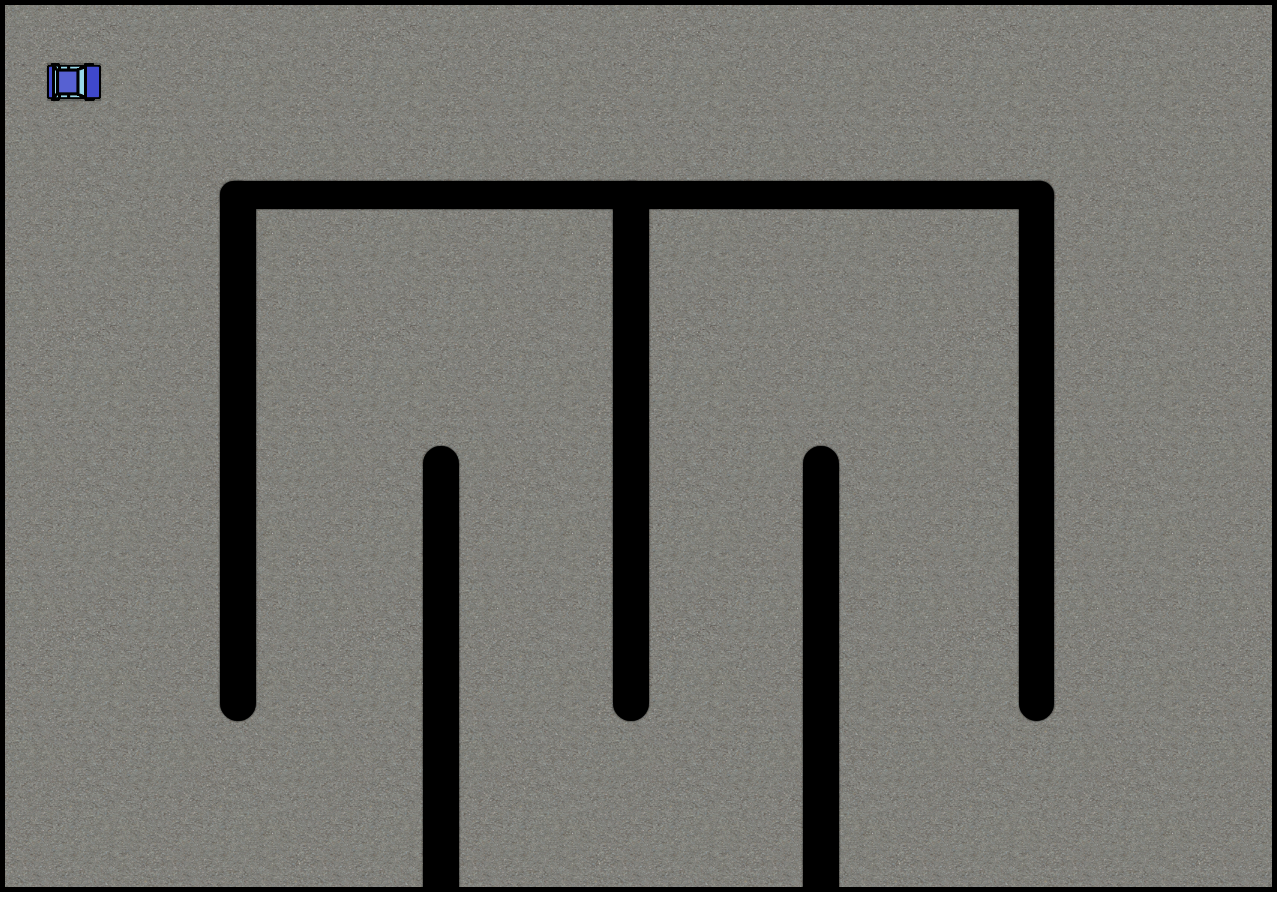
==== autopeli.html @ 736095bc "First commit" ====
<!doctype html>
<html>
	<head>
		<script src="https://ajax.googleapis.com/ajax/libs/jquery/2.1.3/jquery.min.js"></script>
		<style>
			#game {
				overflow: hidden;
				border: 5px solid black;
				position: absolute;
				top: 0;
				left: 0;
				width: 99%;
				height: 98vh;
				overflow: hidden;
				background-image: url("asfaltti.jpg");
				background-size: 300px;
			}
			#car {
				position: absolute;
				width: 3%;
				box-shadow: 0px 0px 3px rgba(0,0,0,0.25);
				background-color: rgba(0,0,0,0.25);
			}
			.wall {
				background-color: black;
				border: 5px solid black;
				position: absolute;
				border-radius: 30px;
				box-shadow: 0px 0px 2px black;
			}
			#wall1 {
				top: 20%;
				left: 80%;
				width: 2%;
				height: 60%;
			}
			#wall2 {
				top: 20%;
				left: 17%;
				width: 2%;
				height: 60%;
			}
			#wall3 {
				top: 20%;
				left: 17%;
				width: 65%;
				height: 2%;
			}
			#wall4 {
				top: 50%;
				left: 33%;
				width: 2%;
				height: 60%;
			}
			#wall5 {
				top: 20%;
				left: 48%;
				width: 2%;
				height: 60%;
			}
			#wall6 {
				top: 50%;
				left: 63%;
				width: 2%;
				height: 60%;
			}
		</style>
	</head>
	<body>
		<div id="game">
			<img src="car100.png" id="car">
			<div id="wall1" class="collidable wall"></div>
			<div id="wall2" class="collidable wall"></div>
			<div id="wall3" class="collidable wall"></div>
			<div id="wall4" class="collidable wall"></div>
			<div id="wall5" class="collidable wall"></div>
			<div id="wall6" class="collidable wall"></div>
		</div>

		<script>
			var game = $("#game");
			var car = $("#car");
			var speed = 0;
			var direction = Math.PI;
			var toppi = 50;
			var left = 50;
			var condition = 1;

			var dirpx = 0.2;
			var speedpx = 15;
			var slowdown = speedpx/10;
			var maxspeed = 40;

			var keyupisdown = false;
			var keydownisdown = false;
			var keyleftisdown = false;
			var keyrightisdown = false;

			var user = 1;
			var interval;

			$(document).ready(function(){
				$('body').bind('keydown',function(e){
					if (e.which === 37) {
						keyleftisdown = true;
					}
					else if (e.which === 39) {
						keyrightisdown = true;
					}
					else if (e.which === 38) {
						keyupisdown = true;
					}
					else if (e.which === 40) {
						keydownisdown = true;
					}
				}).bind('keyup',function(e){
					if (e.which === 37) {
						keyleftisdown = false;
					}
					else if (e.which === 39) {
						keyrightisdown = false;
					}
					else if (e.which === 38) {
						keyupisdown = false;
					}
					else if (e.which === 40) {
						keydownisdown = false;
					}
				});

				interval = setInterval(moveCar, 40);

				$(document).keydown(function(e) {
					if (e.which >= 37 && e.which <= 40) e.preventDefault(); // prevent the default action (scroll / move caret)
					if (e.which == 27) {
						clearInterval(interval);
						interval = false;
					}
					if (e.which == 82) { // Reset car
						condition = 1;
						toppi = 50;
						left = 50;
						speed = 0;
						direction = Math.PI;
						if (interval == false) interval = setInterval(moveCar, 40);
					}
				});
			});

			function moveCar() {
				car.css('top', toppi);
				car.css('left', left);
				car.css("transform", "rotate("+((360*direction/(2*Math.PI))-90)+"deg)");

				if (keyupisdown) speed = speed - 3*speedpx/(Math.abs(speed)+10);
				if (keydownisdown) {
					speed = speed + speedpx/10;
					if (speed > 0) speed = 0;
				}
				if (speed < 0) {
					if (keyleftisdown) direction = direction - dirpx;
					if (keyrightisdown) direction = direction + dirpx;
				}

				var y = Math.sin(direction)*speed;
				var x = Math.cos(direction)*speed;

				speed = speed/1.03;
				if (Math.abs(speed) < 0.5) speed = 0;

				toppi = toppi+y*condition;
				left = left+x*condition;
				
				// Don't cross game boundaries
				if (toppi < -5 || toppi > game.height()-car.height()+5 || left < -5 || left > game.width()-car.width()+5) {
						collision(x,y);
				}
				
				// Other collisions
				$(".collidable").each(function(){
					var collidableleft = $(this).offset().left;
					var collidabletop = $(this).offset().top;
					var collidableright = $(this).offset().left+$(this).width();
					var collidablebottom = $(this).offset().top+$(this).height();
					if (
						toppi < collidablebottom-5 &&
						toppi > collidabletop-car.height()+5 &&
						left < collidableright-5 &&
						left > collidableleft-car.width()+5
					) { // Collision is taking place
						collision(x,y);
					}
				});
				
				condition = Math.max(0, condition);

				if (car.attr('src') != 'car'+Math.floor(condition*5)*20+'.png') car.attr('src', 'car'+Math.floor(condition*5)*20+'.png');
			}
			
			function collision(x,y) {
				// Handle collisions
				toppi = toppi-y*condition;
				left = left-x*condition;
				speed = speed/2;
				if (speed) condition = condition - Math.pow(Math.abs(speed*condition),3)/10000;
				console.log(Math.floor(condition*100));
			}
		</script>
	</body>
</html>
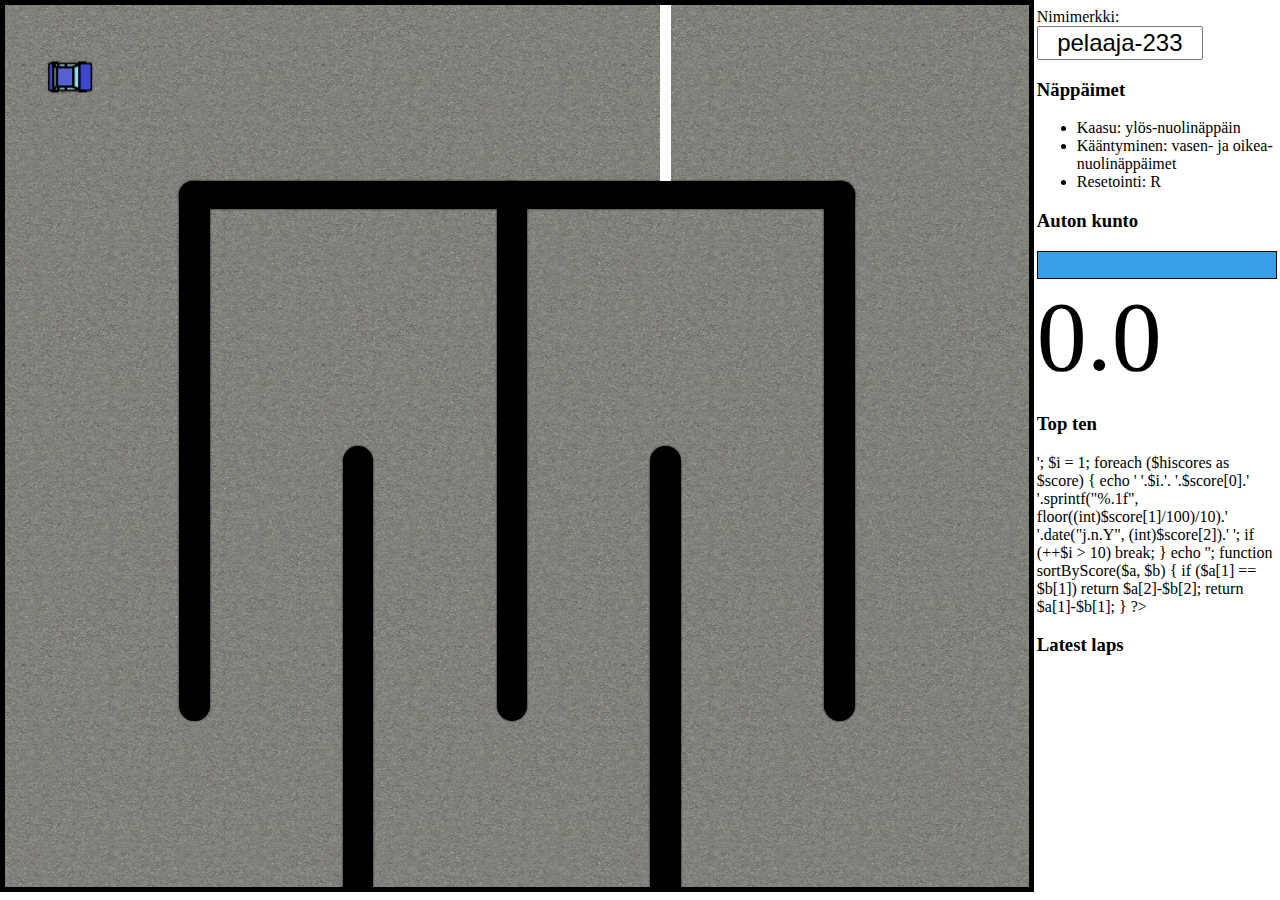
==== commit bebeb205: "Timer & High scores" ====
--- a/autopeli.html
+++ b/autopeli.html
@@ -9,17 +9,52 @@
 				position: absolute;
 				top: 0;
 				left: 0;
-				width: 99%;
+				width: 80%;
 				height: 98vh;
-				overflow: hidden;
 				background-image: url("asfaltti.jpg");
 				background-size: 300px;
+			}
+			#rightbar {
+				position: absolute;
+				right: 0;
+				width: 19%;
+				overflow: scroll;
+				height: 98vh;
+			}
+			#nick {
+				font-size: 150%;
+				width: 65%;
+				text-align: center;
+			}
+			#condition {
+				width: 98%;
+				border: 1px solid black;
+				height: 3%;
+			}
+			#currentCondition {
+				height: 100%;
+				background-color: #359FEA;
+				width: 100%;
+				display: inline-block;
+			}
+			#timer {
+				font-size: 100px;
+			}
+			#hiscores table {
+				width: 100%;
+			}
+			.hiscore_score {
+				font-size: 150%;
+			}
+			.hiscore_date {
+				font-size: 75%;
 			}
 			#car {
 				position: absolute;
 				width: 3%;
 				box-shadow: 0px 0px 3px rgba(0,0,0,0.25);
 				background-color: rgba(0,0,0,0.25);
+				z-index: 10;
 			}
 			.wall {
 				background-color: black;
@@ -64,17 +99,67 @@
 				width: 2%;
 				height: 60%;
 			}
+
+			.checkpoint {
+				position: absolute;
+			}
+			#startline {
+				background-color: white;
+				width: 1%;
+				height: 20%;
+				left: 64%;
+				top: 0;
+			}
+			#checkpoint1 {
+				width: 1%;
+				height: 20%;
+				left: 74%;
+				top: 0;
+			}
+			#checkpoint2 {
+				width: 1%;
+				height: 20%;
+				left: 54%;
+				top: 0;
+			}
 		</style>
 	</head>
 	<body>
 		<div id="game">
 			<img src="car100.png" id="car">
+
 			<div id="wall1" class="collidable wall"></div>
 			<div id="wall2" class="collidable wall"></div>
 			<div id="wall3" class="collidable wall"></div>
 			<div id="wall4" class="collidable wall"></div>
 			<div id="wall5" class="collidable wall"></div>
 			<div id="wall6" class="collidable wall"></div>
+
+			<div id="startline" class="checkpoint collidable"></div>
+			<div id="checkpoint1" class="checkpoint collidable"></div>
+			<div id="checkpoint2" class="checkpoint collidable"></div>
+		</div>
+		<div id="rightbar">
+			Nimimerkki: <input type="text" id="nick">
+			<div id="instructions">
+				<h3>N&auml;pp&auml;imet</h3>
+				<ul>
+					<li>Kaasu: yl&ouml;s-nuolin&auml;pp&auml;in</li>
+					<li>K&auml;&auml;ntyminen: vasen- ja oikea-nuolin&auml;pp&auml;imet</li>
+					<li>Resetointi: R</li>
+				</ul>
+			</div>
+			<h3>Auton kunto</h3>
+			<div id="condition"><span id="currentCondition"></div>
+			<div id="timer"></div>
+
+			<h3>Top ten</h3>
+			<div id="hiscores"></div>
+
+			<h3>Latest laps</h3>
+			<div id="lastlaps">
+				<ol></ol>
+			</div>
 		</div>
 
 		<script>
@@ -99,7 +184,13 @@
 			var user = 1;
 			var interval;
 
+			var timer = 0;
+			var timeron = false;
+			var currentCheckpoint = 0;
+
 			$(document).ready(function(){
+				$("#hiscores").load("save.php");
+				$('#nick').val('pelaaja-'+Math.floor(Math.random()*1000));
 				$('body').bind('keydown',function(e){
 					if (e.which === 37) {
 						keyleftisdown = true;
@@ -136,12 +227,16 @@
 						clearInterval(interval);
 						interval = false;
 					}
-					if (e.which == 82) { // Reset car
+					if (e.which == 82) { // Reset game
 						condition = 1;
 						toppi = 50;
 						left = 50;
 						speed = 0;
 						direction = Math.PI;
+						timer = 0;
+						timeron = false;
+						currentCheckpoint = 0;
+						$("#currentCondition").css("width", condition*100+"%");
 						if (interval == false) interval = setInterval(moveCar, 40);
 					}
 				});
@@ -188,13 +283,19 @@
 						left < collidableright-5 &&
 						left > collidableleft-car.width()+5
 					) { // Collision is taking place
-						collision(x,y);
+						if ($(this).hasClass("checkpoint")) checkpoint($(this).attr("id"));
+						else collision(x,y);
 					}
 				});
 				
 				condition = Math.max(0, condition);
 
 				if (car.attr('src') != 'car'+Math.floor(condition*5)*20+'.png') car.attr('src', 'car'+Math.floor(condition*5)*20+'.png');
+
+				if (timeron) timer = timer + 40;
+				var timerhtml = Math.floor(timer/100)/10 + "";
+				if (timerhtml.length < 3) timerhtml = timerhtml + ".0";
+				$("#timer").html(timerhtml);
 			}
 			
 			function collision(x,y) {
@@ -203,7 +304,22 @@
 				left = left-x*condition;
 				speed = speed/2;
 				if (speed) condition = condition - Math.pow(Math.abs(speed*condition),3)/10000;
-				console.log(Math.floor(condition*100));
+				$("#currentCondition").css("width", condition*100+"%");
+			}
+			function checkpoint(checkpoint) {
+				if (checkpoint == 'startline') {
+					timeron = true;
+					if (currentCheckpoint == 2) { // Full lap has been done
+						$("#lastlaps ol").prepend("<li>"+$("#nick").val()+": "+$("#timer").html()+"</li>");
+						$("#hiscores").load("save.php?nick="+$("#nick").val()+"&time="+timer);
+						timer = 0;
+					}
+					currentCheckpoint = 0;
+				}
+				else {
+					checkpoint = checkpoint.charAt(checkpoint.length-1);
+					if (Math.abs(checkpoint - currentCheckpoint) == 1) currentCheckpoint = checkpoint;
+				}
 			}
 		</script>
 	</body>
